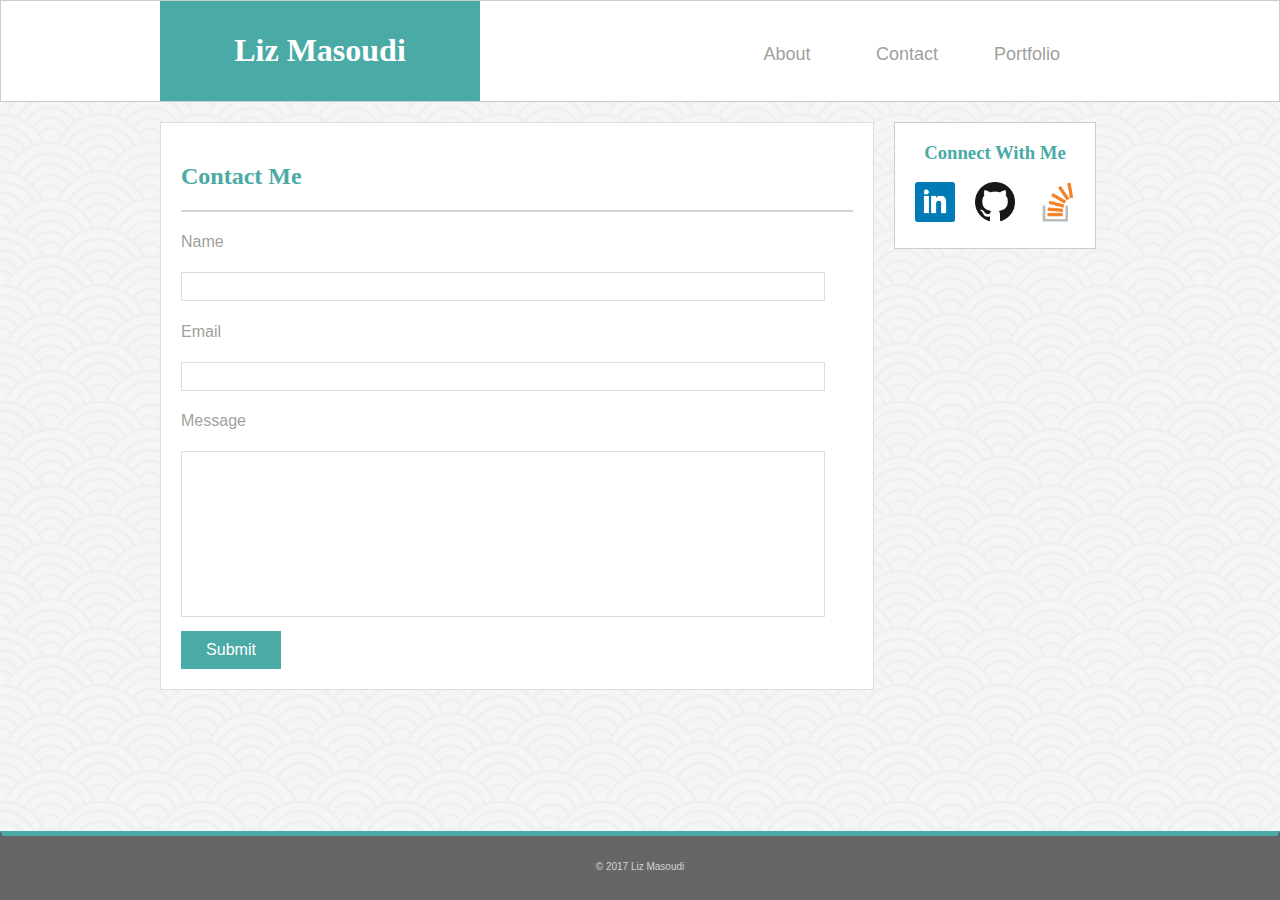
==== contact.html @ c27c5245 "added files" ====
<!DOCTYPE html>
<html>
<head>
	<title>Portfolio Contact</title>
	<link rel="stylesheet" type="text/css" href="assets/css/style.css">
</head>
<body>

	<header>
		<div class="container">
			<div id="name">
				<h1>Liz Masoudi</h1>
			</div>

			<nav>
				<ul>
					<li><a href="index.html">About</a></li>
					<li><a href="contact.html">Contact</a></li>
					<li><a href="portfolio.html">Portfolio</a></li>
				</ul>
			</nav>	
		</div>
	</header>	

	<div class="container">
		<section class="main-content">
			<h2>Contact Me</h2>

			<hr>

			<form>
				<h4>Name</h4>
				<input type="text" name="fullname">
				<h4>Email</h4>
				<input type="text" name="email">
				<h4>Message</h4>
				<textarea cols="1" rows="10"></textarea>
				<input type="submit" name="submit" align="left">
			</form>

		</section>

		<section id="connect">
			<h3>Connect With Me</h3>
			<a href="https://www.linkedin.com/in/liz-masoudi-b7183485">
				<img src="assets/images/if_square-linkedin_317725.png" alt="LinkedIn" height="40px" width="40px">
			</a>
			<a href="https://github.com/LizMasoudi">
				<img src="assets/images/if_github_317712.png" alt="GitHub" height="40px" width="40px">
			</a>
			<a href="https://stackoverflow.com/users/8134334/grrlizlybear">
				<img src="assets/images/if_stackoverflow_1220346.png" alt="StackOverflow" height="40px" width="40px">
			</a>
		</section>
	</div>

	<footer>
		&copy; 2017 Liz Masoudi
	</footer>

</body>
</html>
---- assets/css/style.css ----
body {
	background-image: url("../images/seigaiha.png"); /*you need to go up a directory level, which is why you need the ..!*/
	margin: 0;
    padding: 0;
}

header {
	background-color: white;
	color: #777777;
	height:100px;
	/*border*/
	border-color: #cccccc;
	border-style: solid;
	border-width:thin;

}


h1 {
	color: #ffffff;
	font-family: 'Georgia', Times, Times New Roman, serif;
    display: inline-block;
}

h2 {
	color: #4aaaa5;
	font-family: 'Georgia', Times, Times New Roman, serif;
}

h3 {
	color: #4aaaa5;
	font-family: 'Georgia', Times, Times New Roman, serif;
}

nav {
	padding:35px;
}

nav ul {
    list-style: none;
    text-align: center;
    padding: 0;
    margin: 0;
    float: right;
}

nav li {
    font-family:'Arial', 'Helvetica Neue', Helvetica, sans-serif;
    height: 40px;
    display: inline-block;
}

nav a {
    text-decoration: none;
    color: #9F9F9D;
    display: block;
    width: 100px;
    border-bottom: none;
    font-size: 18px;
    font-weight:100;
}

form h4 {
	color: #9F9F9D;
	font-family: 'Arial', 'Helvetica Neue', Helvetica, sans-serif;
	font-style:none;
	font-weight:200;

}

form input[type=text]{
	position: relative;
    width: 95%;
    border: 1px solid #dddddd;
    color: #666666;
    height: 25px;
    margin:0;
}

textarea {
    position: relative;
    width: 95%;
    border: 1px solid #dddddd;
    resize: none;
    color: #666666;
    font-size: 14px;
}

form input[type=submit]{
	width:100px;
	background-color:#4aaaa5;
	color:#ffffff;
	font-size:16px;
	border:none;
	padding:10px;
	margin-top:10px;

}


.container {
	width: 960px;
    margin: auto;
    background-color: #ffffff;
}

#name {
	background-color: #4aaaa5;
	text-align: center;
	width: 300px;
	padding: 10px;
	margin: 0;
	display:inline-block;
	float:left;
}

.main-content {
	float: left;
	background-color: #ffffff;
	width: 70%;
	margin: 20px 20px 20px 0px;
	padding: 20px;

	/*border*/
	border-style: solid;
	border-width: thin;
	border-color: #dddddd;
}

#profile-image {
	float:left;
	padding: 15px;
}

.portfolio-item {
	float:left;
	width:30%;
	height:180px;
	margin:20px;
}

.portfolio-image {
	float: left;
    width: 100%;
    height:auto;
    overflow: hidden;
}

.portfolio-image-text {
	float: left;
	width: 100%;
	padding-top: 20px;
	padding-bottom:20px;
	position: relative;
	top:-80px;
	background-color: #4aaaa5;
	color: #ffffff;
	text-align: center;
}

p {
	color: #777777;
	font-family: 'Arial', 'Helvetica Neue', Helvetica, sans-serif;
	display: block;
}

a {
	color: #777777;
	font-family: 'Arial', 'Helvetica Neue', Helvetica, sans-serif;
	text-decoration: none;
	padding:8px;
}

hr {
	height: 2px;
	border: none;
	background-color: #d3d3d3;
}


#connect {
	float: left;
	margin: 20px 20px 20px 0px;

	background-color: #ffffff;
	color: #777777;
	font-family: 'Arial', 'Helvetica Neue', Helvetica, sans-serif;
	text-align: center;

	/*border*/
	border-color: #cccccc;
	border-style: solid;
	border-width:thin;

	/*size & positioning*/
	width: 200px;
	height: 125px;

}


footer {
	background-color: #666666;
	color: #d3d3d3;
	font-family: 'Arial', 'Helvetica Neue', Helvetica, sans-serif;
	font-size: x-small;
	text-align: center;
	padding:25px;

	/*top border*/
	border-style: solid;
	border-top-color: #4aaaa5;
	border-top-width: thick;
	border-right-color: #666666;
	border-bottom-color: #666666;
	border-left-color: #666666;

	/*positioning*/
	position: fixed;
  	right: 0;
  	bottom: 0;
  	left: 0;

}

.clearfix {
	overflow: auto;
	clear:both;
}
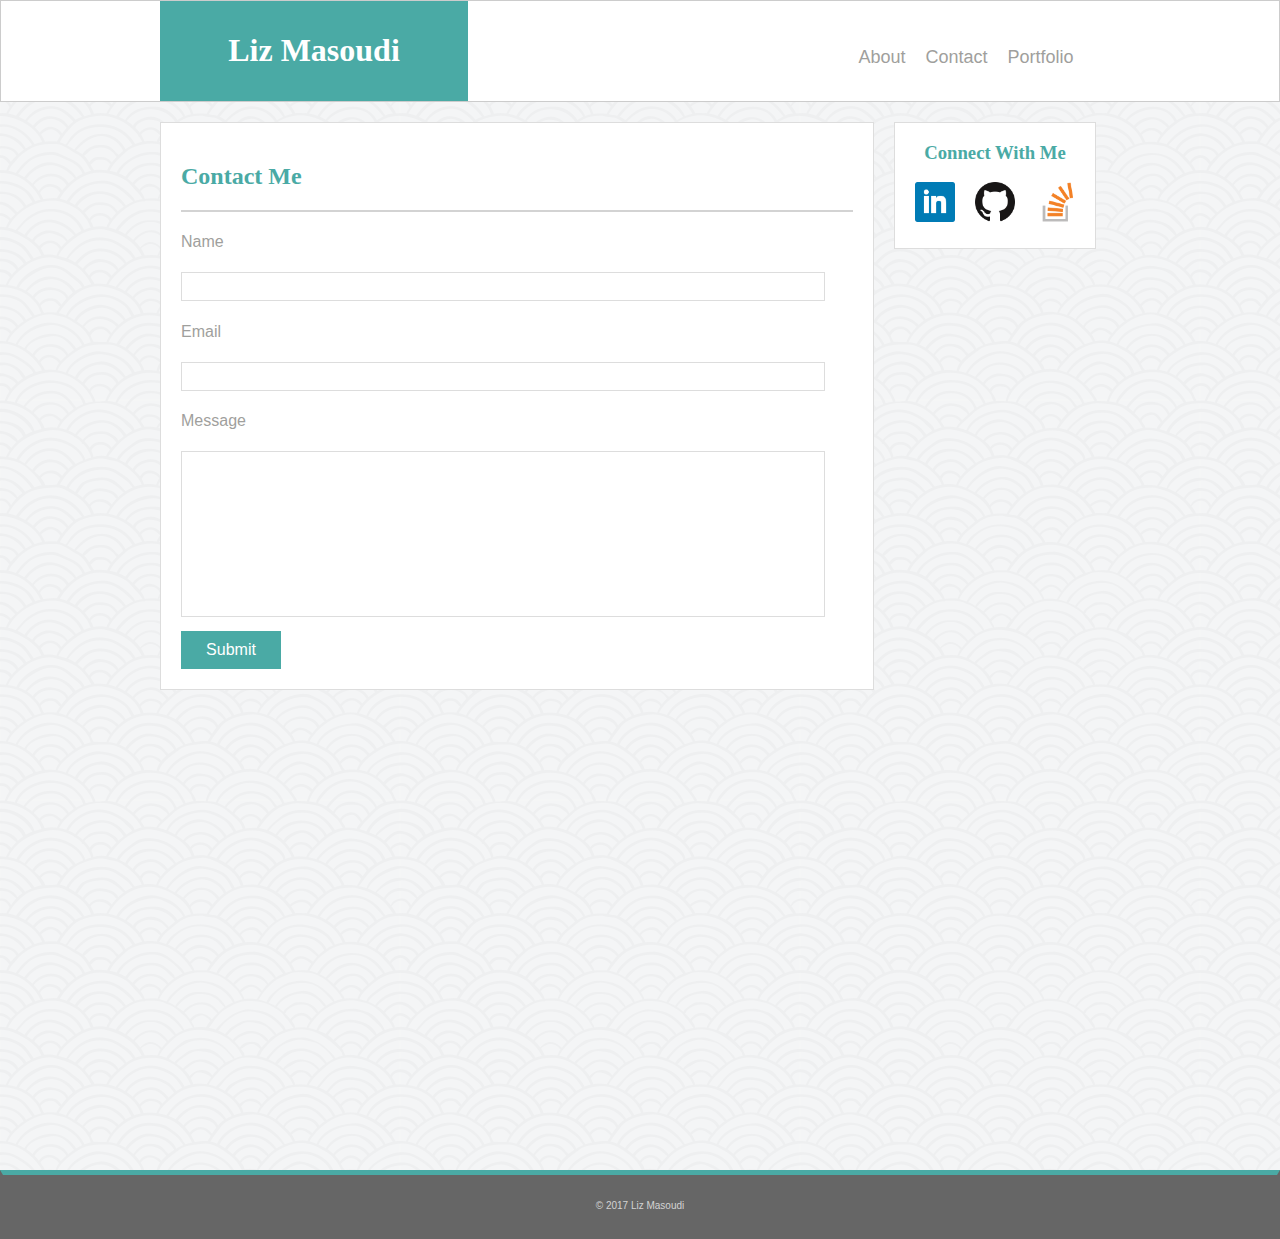
==== commit 5dd0cc73: "profile and contact responsive" ====
--- a/contact.html
+++ b/contact.html
@@ -3,6 +3,7 @@
 <head>
 	<title>Portfolio Contact</title>
 	<link rel="stylesheet" type="text/css" href="assets/css/style.css">
+	<meta name="viewport" content="width=device-width, initial-scale=1.0">
 </head>
 <body>
 
--- a/assets/css/style.css
+++ b/assets/css/style.css
@@ -2,6 +2,12 @@
 	background-image: url("../images/seigaiha.png"); /*you need to go up a directory level, which is why you need the ..!*/
 	margin: 0;
     padding: 0;
+}
+
+.container {
+	width: 960px;
+    margin: auto;
+    background-color: #ffffff;
 }
 
 header {
@@ -33,7 +39,7 @@
 }
 
 nav {
-	padding:35px;
+	padding:4%;
 }
 
 nav ul {
@@ -46,7 +52,7 @@
 
 nav li {
     font-family:'Arial', 'Helvetica Neue', Helvetica, sans-serif;
-    height: 40px;
+/*    height: 40px;*/
     display: inline-block;
 }
 
@@ -54,7 +60,7 @@
     text-decoration: none;
     color: #9F9F9D;
     display: block;
-    width: 100px;
+    width: 25%;
     border-bottom: none;
     font-size: 18px;
     font-weight:100;
@@ -98,16 +104,11 @@
 }
 
 
-.container {
-	width: 960px;
-    margin: auto;
-    background-color: #ffffff;
-}
-
 #name {
 	background-color: #4aaaa5;
 	text-align: center;
-	width: 300px;
+	width: 30%;
+	height:100%;
 	padding: 10px;
 	margin: 0;
 	display:inline-block;
@@ -128,8 +129,10 @@
 }
 
 #profile-image {
+	width:100%;
 	float:left;
-	padding: 15px;
+/*	padding: 15px;
+	margin:20px;*/
 }
 
 .portfolio-item {
@@ -188,7 +191,7 @@
 	text-align: center;
 
 	/*border*/
-	border-color: #cccccc;
+	border-color: #dddddd;
 	border-style: solid;
 	border-width:thin;
 
@@ -207,19 +210,21 @@
 	text-align: center;
 	padding:25px;
 
-	/*top border*/
+	/*borders*/
 	border-style: solid;
+	border-top-width: thick;
 	border-top-color: #4aaaa5;
-	border-top-width: thick;
 	border-right-color: #666666;
 	border-bottom-color: #666666;
 	border-left-color: #666666;
 
 	/*positioning*/
-	position: fixed;
+	position: absolute;
   	right: 0;
-  	bottom: 0;
+/*  	bottom: 0;*/
   	left: 0;
+  	top:130%;
+/*  	margin-top:20px;*/
 
 }
 
@@ -229,13 +234,116 @@
 }
 
 
-
-
-
-
-
-
-
-
-
-
+@media screen and (max-width: 980px) {
+	
+	.container {
+		width:768px;
+	}
+
+	.main-content {
+		width:50%;
+	}
+	
+	.profile-image{
+		display:block;
+		width:100%;
+	}
+
+}
+
+@media screen and (max-width: 768px) {
+
+	.container {
+		width: 640px;
+	}
+
+	header {
+		height:70px;
+	}
+
+	#name {
+		padding:.5%;
+	}
+
+	h1 {
+		font-size:25px;
+	}
+
+	nav {
+		padding:30px;
+	}
+
+	nav a {
+		font-size:16px;
+	}
+
+	.main-content{
+		width:640px;
+		display:block;
+		margin:20px auto;
+	}
+
+	#profile-image{
+		float:left;
+		width:25%;
+		display:inline-block;
+		padding: 15px;
+		margin:20px;
+
+	}
+	
+	#connect {
+		width:640px;
+		display:block;
+		margin:auto;
+/*		text-align:left;*/
+		padding: 0px 20px;
+	}
+
+	
+}
+
+@media screen and (max-width: 640px) {
+	.container {
+		width:640px;
+	}
+
+	header {
+		position:static;
+	}
+	#name {
+		width:100%;
+		overflow:auto;
+	}
+	nav {
+		float:left;
+		width:640px;
+		padding:0;
+		text-align:center;
+		background-color: #fff;
+	}
+	nav ul { 
+		float:left;
+	 }
+	nav li {
+
+	}
+	nav a {
+		width:40%;
+	}
+	h1 {
+		font-size: 20px;
+	}
+	#name { 
+		padding:1.5%;
+	}
+
+}
+
+
+
+
+
+
+
+
